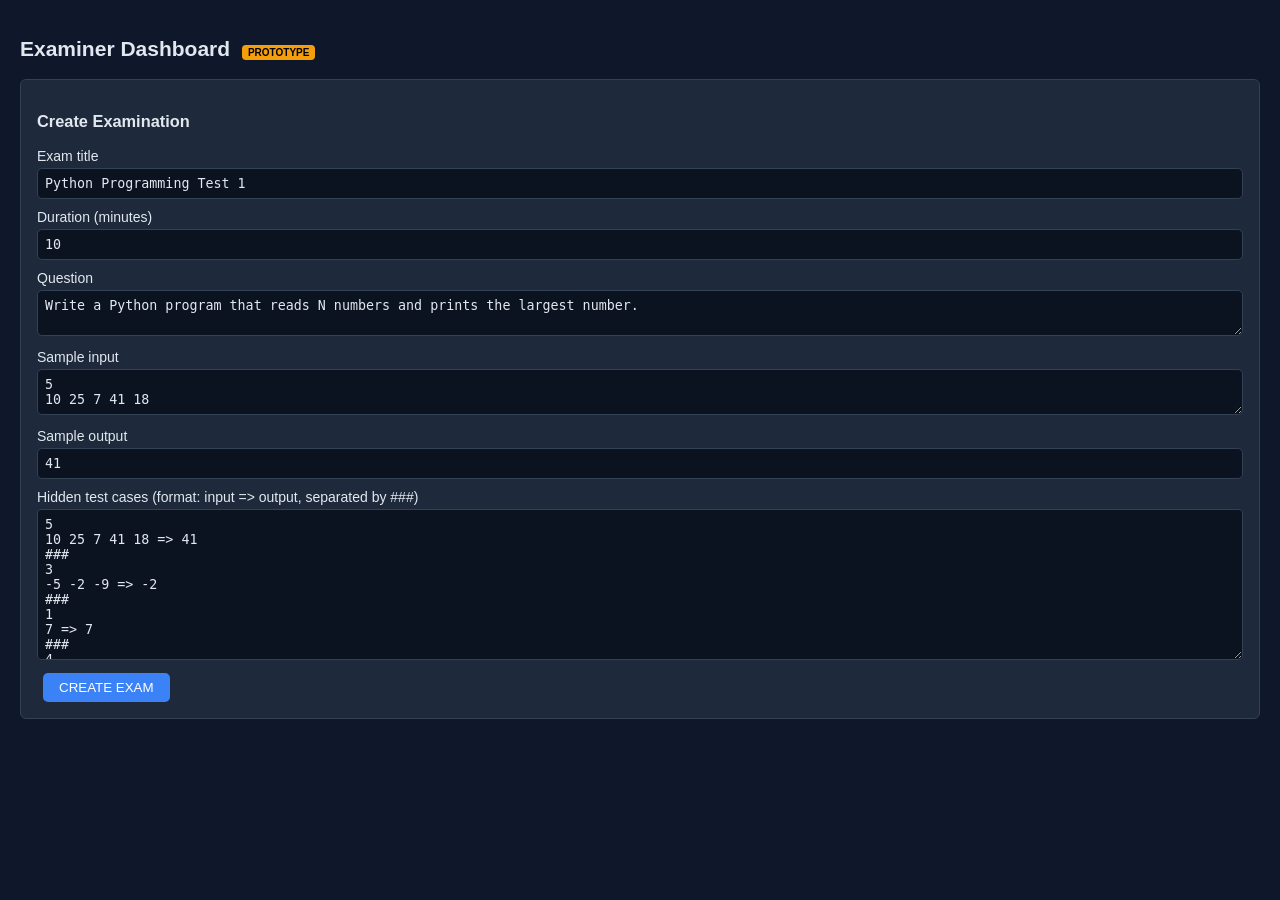
==== static/examiner.html @ 22bac26e "Create second prototype with two device hosting" ====
<!DOCTYPE html>
<html lang="en"><head><meta charset="UTF-8"><title>Examiner Dashboard</title>
<link rel="stylesheet" href="/static/style.css">
<style>
body{height:auto;display:block;padding:20px}
.card{background:#1e293b;border:1px solid #334155;border-radius:6px;padding:16px;margin-bottom:14px}
.card input,.card textarea{width:100%;padding:7px;margin:4px 0 10px;background:#0b1220;color:#e2e8f0;border:1px solid #334155;border-radius:5px;font-family:Consolas,monospace}
.tbl{width:100%;border-collapse:collapse}.tbl th,.tbl td{text-align:left;padding:8px;border-bottom:1px solid #334155}
.tbl tr.row{cursor:pointer}.tbl tr.row:hover{background:#334155}
.big{font-size:22px;font-weight:700;color:#fbbf24}.rev{color:#fbbf24;font-weight:700}
.kv td{padding:4px 18px 4px 0}pre.code{max-height:260px;overflow:auto}
</style></head><body>
<h2>Examiner Dashboard <span class="tag">PROTOTYPE</span></h2>
<div class="card" id="setup">
  <h3>Create Examination</h3>
  Exam title<input id="title" value="Python Programming Test 1">
  Duration (minutes)<input id="dur" type="number" value="10">
  Question<textarea id="q" rows="2">Write a Python program that reads N numbers and prints the largest number.</textarea>
  Sample input<textarea id="sin" rows="2">5
10 25 7 41 18</textarea>
  Sample output<input id="sout" value="41">
  Hidden test cases (format: input =&gt; output, separated by ###)
  <textarea id="tests" rows="9">5
10 25 7 41 18 => 41
###
3
-5 -2 -9 => -2
###
1
7 => 7
###
4
10 10 10 10 => 10
###
6
1 2 3 100 5 6 => 100</textarea>
  <button class="btn" id="createBtn">CREATE EXAM</button>
</div>
<div class="card hidden" id="status">
  <div class="big" id="sTitle"></div>
  <p>Exam Code: <b class="big" id="sCode"></b> &nbsp; Status: <b id="sStatus"></b> &nbsp; <span id="sJoined"></span></p>
  <button class="btn green" id="startBtn">START EXAM</button>
  <h3>Students</h3>
  <table class="tbl"><thead><tr><th>Student</th><th>Status</th><th>Score</th></tr></thead><tbody id="rows"></tbody></table>
</div>
<div id="detail"></div>
<script src="/static/examiner.js"></script>
</body></html>
---- static/style.css ----
*{box-sizing:border-box}
body{margin:0;height:100vh;display:flex;flex-direction:column;font-family:Segoe UI,Arial,sans-serif;background:#0f172a;color:#e2e8f0;font-size:14px}
header{display:flex;justify-content:space-between;align-items:center;padding:10px 18px;background:#1e293b;border-bottom:1px solid #334155}
.title{font-weight:600;font-size:16px}
.tag{background:#f59e0b;color:#000;font-size:10px;padding:2px 6px;border-radius:4px;margin-left:6px}
header a{color:#93c5fd;margin-right:12px;text-decoration:none}
.btn{background:#3b82f6;color:#fff;border:0;padding:7px 16px;border-radius:5px;cursor:pointer;margin-left:6px}
.btn.green{background:#16a34a}.btn.gray{background:#475569}
.btn:hover{opacity:.85}
main{flex:1;display:grid;grid-template-columns:260px 1fr 310px;gap:8px;padding:8px;min-height:0}
.panel{background:#1e293b;border:1px solid #334155;border-radius:6px;padding:12px;overflow-y:auto}
.panel h3{margin:0 0 8px;font-size:15px;color:#93c5fd}
.center{display:flex;flex-direction:column;gap:8px;min-height:0}
#editorWrap{flex:1;min-height:0;border:1px solid #334155;border-radius:6px;overflow:hidden}
.CodeMirror{height:100%;font-size:14px;font-family:Consolas,monospace}
.io{height:190px;display:grid;grid-template-columns:1fr 1fr;gap:8px}
.io>div{background:#1e293b;border:1px solid #334155;border-radius:6px;padding:8px;display:flex;flex-direction:column;min-height:0}
.io h4{margin:0 0 6px;color:#94a3b8;font-size:12px}
.io textarea,.io pre{flex:1;margin:0;background:#0b1220;color:#e2e8f0;border:0;padding:6px;font-family:Consolas,monospace;overflow:auto;resize:none;white-space:pre-wrap}
.mon{width:100%;border-collapse:collapse}
.mon td{padding:5px 4px;border-bottom:1px solid #334155}.mon td:last-child{text-align:right;font-weight:600}
.ok{color:#4ade80}.muted{color:#94a3b8;font-size:12px}
.warn{padding:10px 18px;background:#b45309;color:#fff;font-weight:500}
.warn.w3{background:#b91c1c}
.hidden{display:none!important}
input#search{width:100%;padding:7px;background:#0b1220;color:#e2e8f0;border:1px solid #334155;border-radius:5px;margin-bottom:8px}
.tabs button{background:#334155;color:#e2e8f0;border:0;padding:6px 12px;cursor:pointer;border-radius:4px 4px 0 0}
.tabs button.active{background:#3b82f6}
#funcList{display:flex;flex-wrap:wrap;gap:5px;margin:8px 0}
#funcList button{background:#0b1220;color:#93c5fd;border:1px solid #334155;border-radius:4px;padding:4px 8px;cursor:pointer;font-family:Consolas,monospace}
.detail{background:#0b1220;border-radius:6px;padding:10px}
.detail h4{margin:0 0 6px;color:#fbbf24;font-family:Consolas,monospace;font-size:16px}
pre.code{background:#020617;padding:8px;border-radius:4px;font-family:Consolas,monospace;margin:4px 0 8px;white-space:pre-wrap}
.lbl{color:#94a3b8;font-size:11px;text-transform:uppercase}
.modal{position:fixed;inset:0;background:rgba(0,0,0,.7);display:flex;align-items:center;justify-content:center}
.box{background:#1e293b;padding:22px;border-radius:8px;width:440px;border:1px solid #475569}
.box li{margin:4px 0}
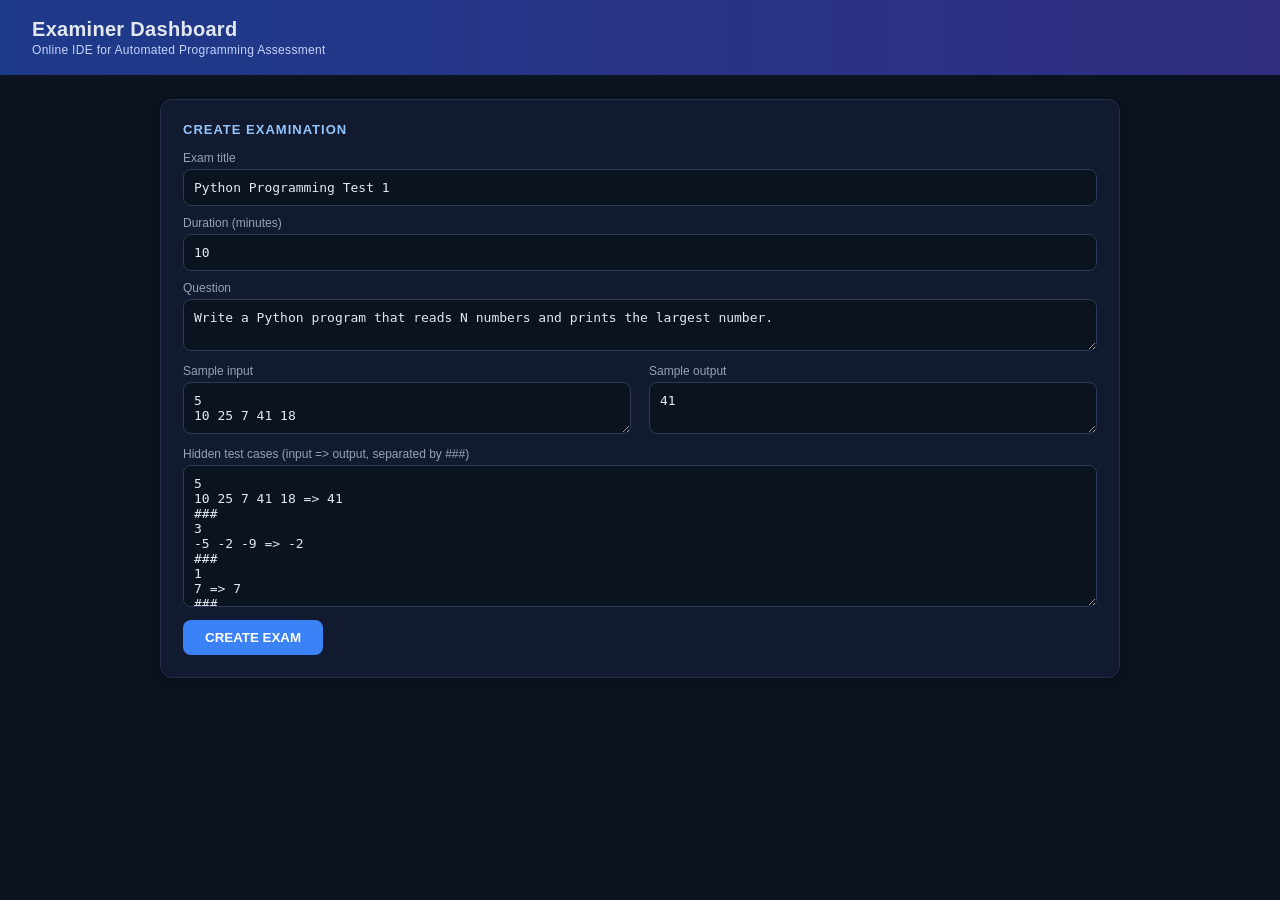
==== commit 75d5c847: "IMprove the ui and fix bugs" ====
--- a/static/examiner.html
+++ b/static/examiner.html
@@ -1,26 +1,42 @@
 <!DOCTYPE html>
-<html lang="en"><head><meta charset="UTF-8"><title>Examiner Dashboard</title>
-<link rel="stylesheet" href="/static/style.css">
+<html lang="en"><head><meta charset="UTF-8"><meta name="viewport" content="width=device-width,initial-scale=1">
+<title>Examiner Dashboard</title>
 <style>
-body{height:auto;display:block;padding:20px}
-.card{background:#1e293b;border:1px solid #334155;border-radius:6px;padding:16px;margin-bottom:14px}
-.card input,.card textarea{width:100%;padding:7px;margin:4px 0 10px;background:#0b1220;color:#e2e8f0;border:1px solid #334155;border-radius:5px;font-family:Consolas,monospace}
-.tbl{width:100%;border-collapse:collapse}.tbl th,.tbl td{text-align:left;padding:8px;border-bottom:1px solid #334155}
-.tbl tr.row{cursor:pointer}.tbl tr.row:hover{background:#334155}
-.big{font-size:22px;font-weight:700;color:#fbbf24}.rev{color:#fbbf24;font-weight:700}
-.kv td{padding:4px 18px 4px 0}pre.code{max-height:260px;overflow:auto}
+*{box-sizing:border-box}
+body{margin:0;font-family:Inter,Segoe UI,Arial,sans-serif;background:#0b1220;color:#e2e8f0;font-size:14px}
+.top{background:linear-gradient(90deg,#1e3a8a,#312e81);padding:18px 32px;font-size:20px;font-weight:700;letter-spacing:.3px}
+.top small{display:block;font-size:12px;font-weight:400;color:#c7d2fe;margin-top:2px}
+.wrap{max-width:1000px;margin:24px auto;padding:0 20px}
+.card{background:#111a2e;border:1px solid #243049;border-radius:12px;padding:22px;margin-bottom:18px;box-shadow:0 4px 16px rgba(0,0,0,.25)}
+.card h3{margin:0 0 14px;font-size:13px;letter-spacing:1px;color:#93c5fd;text-transform:uppercase}
+label{display:block;font-size:12px;color:#94a3b8;margin:10px 0 4px}
+input,textarea{width:100%;padding:10px;background:#0b1220;color:#e2e8f0;border:1px solid #2b3a57;border-radius:8px;font-family:Consolas,monospace;font-size:13px}
+input:focus,textarea:focus{outline:2px solid #3b82f6;border-color:transparent}
+.btn{border:0;padding:10px 22px;border-radius:8px;color:#fff;font-weight:600;cursor:pointer;background:#3b82f6;margin:10px 8px 0 0}
+.btn.green{background:#16a34a}.btn.red{background:#dc2626}.btn.amber{background:#b45309}.btn:disabled{opacity:.4;cursor:not-allowed}
+.hidden{display:none!important}
+.code-box{display:inline-block;font-size:30px;font-weight:800;letter-spacing:4px;color:#fbbf24;background:#0b1220;border:1px dashed #fbbf24;border-radius:10px;padding:6px 18px}
+.badge{display:inline-block;padding:4px 12px;border-radius:20px;font-size:12px;font-weight:700}
+.b-CREATED{background:#475569}.b-ACTIVE{background:#15803d}.b-FINISHED{background:#1d4ed8}.b-ENDED{background:#991b1b}
+.tbl{width:100%;border-collapse:collapse}.tbl th{color:#94a3b8;font-size:12px;text-transform:uppercase;text-align:left;padding:8px}
+.tbl td{padding:12px 8px;border-top:1px solid #243049}.tbl tr.row{cursor:pointer}.tbl tr.row:hover{background:#1b2742}
+.kv{width:100%}.kv td{padding:6px 0;border-bottom:1px solid #1b2742}.kv td:last-child{text-align:right;font-weight:600}
+pre.code{background:#020617;border-radius:8px;padding:12px;max-height:260px;overflow:auto;font-family:Consolas,monospace;white-space:pre-wrap}
+.ok{color:#4ade80}.rev{color:#fbbf24;font-weight:700}.muted{color:#94a3b8;font-size:12px}
+.grid{display:grid;grid-template-columns:1fr 1fr;gap:18px}
 </style></head><body>
-<h2>Examiner Dashboard <span class="tag">PROTOTYPE</span></h2>
+<div class="top">Examiner Dashboard<small>Online IDE for Automated Programming Assessment</small></div>
+<div class="wrap">
 <div class="card" id="setup">
   <h3>Create Examination</h3>
-  Exam title<input id="title" value="Python Programming Test 1">
-  Duration (minutes)<input id="dur" type="number" value="10">
-  Question<textarea id="q" rows="2">Write a Python program that reads N numbers and prints the largest number.</textarea>
-  Sample input<textarea id="sin" rows="2">5
-10 25 7 41 18</textarea>
-  Sample output<input id="sout" value="41">
-  Hidden test cases (format: input =&gt; output, separated by ###)
-  <textarea id="tests" rows="9">5
+  <label>Exam title</label><input id="title" value="Python Programming Test 1">
+  <label>Duration (minutes)</label><input id="dur" type="number" value="10">
+  <label>Question</label><textarea id="q" rows="2">Write a Python program that reads N numbers and prints the largest number.</textarea>
+  <div class="grid"><div><label>Sample input</label><textarea id="sin" rows="2">5
+10 25 7 41 18</textarea></div>
+  <div><label>Sample output</label><textarea id="sout" rows="2">41</textarea></div></div>
+  <label>Hidden test cases (input =&gt; output, separated by ###)</label>
+  <textarea id="tests" rows="8">5
 10 25 7 41 18 => 41
 ###
 3
@@ -37,12 +53,16 @@
   <button class="btn" id="createBtn">CREATE EXAM</button>
 </div>
 <div class="card hidden" id="status">
-  <div class="big" id="sTitle"></div>
-  <p>Exam Code: <b class="big" id="sCode"></b> &nbsp; Status: <b id="sStatus"></b> &nbsp; <span id="sJoined"></span></p>
+  <h3 id="sTitle"></h3>
+  <div>Exam Code &nbsp;<span class="code-box" id="sCode"></span> &nbsp; <span class="badge" id="sBadge"></span>
+  &nbsp; <span class="muted" id="sJoined"></span></div>
   <button class="btn green" id="startBtn">START EXAM</button>
-  <h3>Students</h3>
+  <button class="btn red hidden" id="endBtn">END EXAM</button>
+  <button class="btn amber hidden" id="newBtn">NEW EXAM</button>
+  <h3 style="margin-top:22px">Students</h3>
   <table class="tbl"><thead><tr><th>Student</th><th>Status</th><th>Score</th></tr></thead><tbody id="rows"></tbody></table>
 </div>
 <div id="detail"></div>
+</div>
 <script src="/static/examiner.js"></script>
 </body></html>
